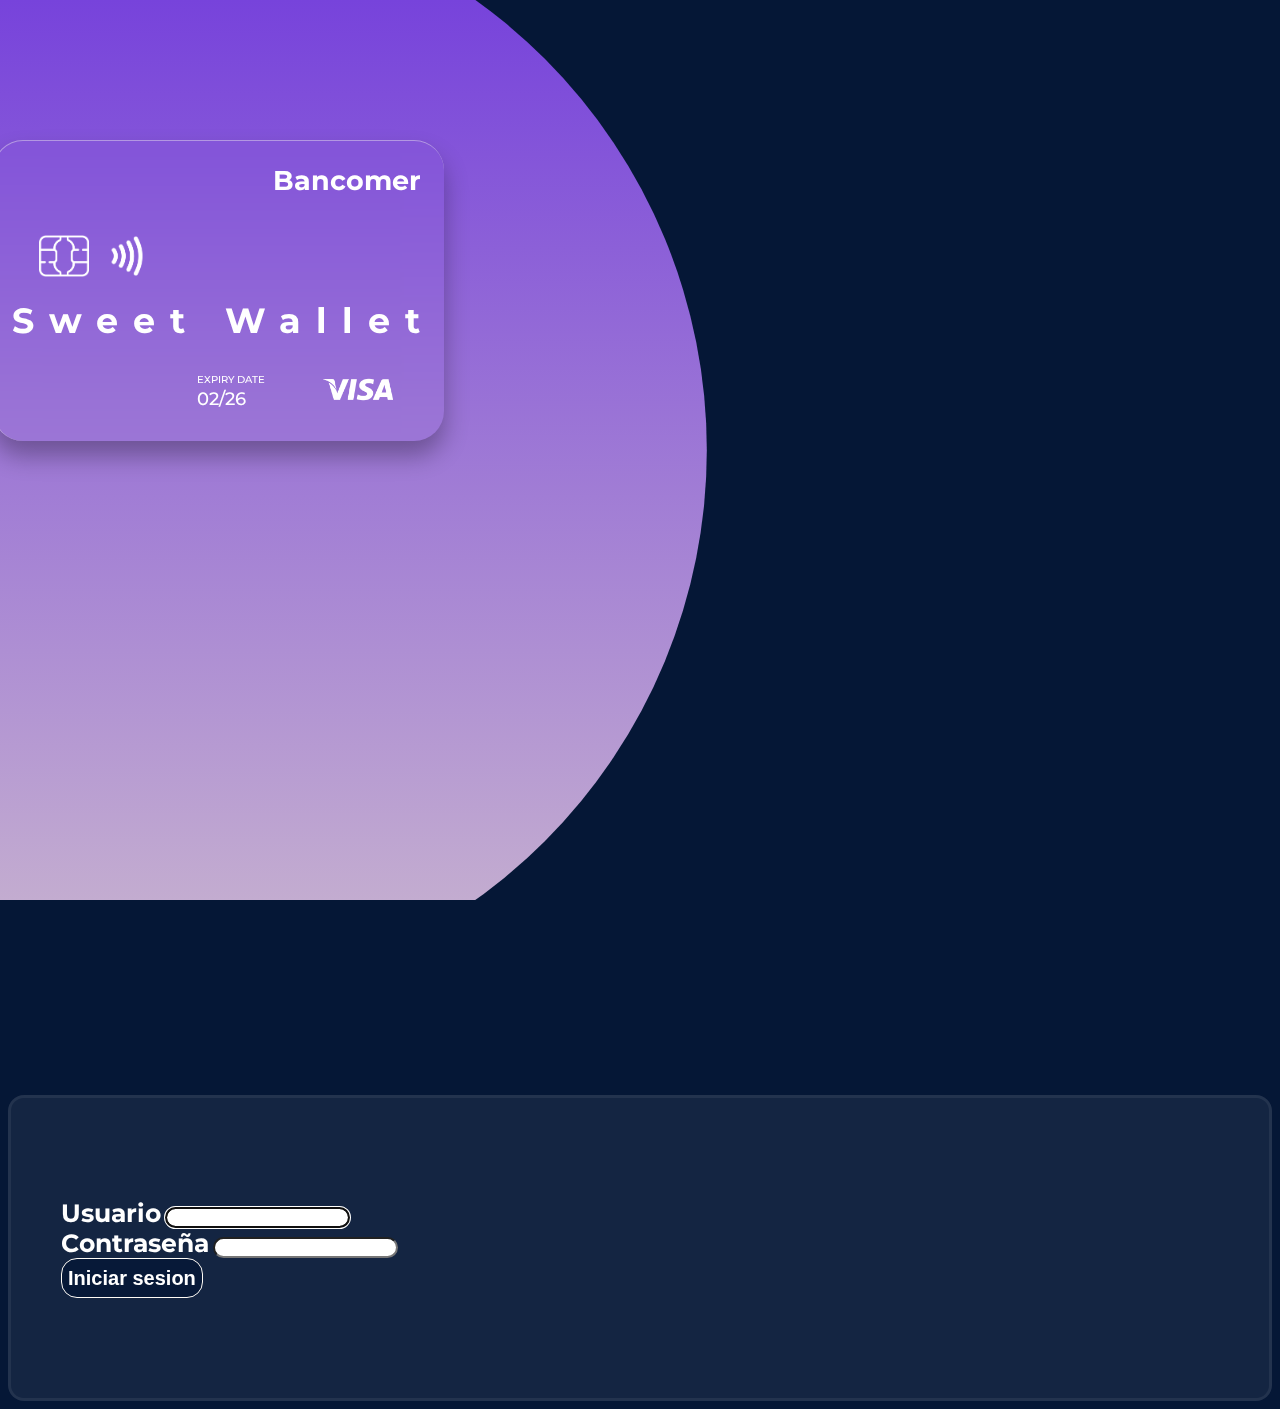
==== index.html @ 7c9d9f09 "Login" ====
<!DOCTYPE html>
<html lang="es">

<head>
    <meta charset="UTF-8">
    <meta name="viewport" content="width=device-width, initial-scale=1.0">
    <link rel="stylesheet" href="https://cdn.jsdelivr.net/npm/bootstrap@4.6.2/dist/css/bootstrap.min.css"
        integrity="sha384-xOolHFLEh07PJGoPkLv1IbcEPTNtaed2xpHsD9ESMhqIYd0nLMwNLD69Npy4HI+N" crossorigin="anonymous">
    <link rel="preconnect" href="https://fonts.googleapis.com">
    <link rel="preconnect" href="https://fonts.gstatic.com" crossorigin>
    <link href="https://fonts.googleapis.com/css2?family=Montserrat:ital,wght@0,100..900;1,100..900&display=swap"
        rel="stylesheet">
    <link rel="stylesheet" href="./styles/index.css">
    <title>Sweet Wallet</title>
</head>

<body>
    <div class="container">
        <div class="row">
            <div class="col circulo">
                <div class="card">
                    <h3 class="nombreBanco">Bancomer</h3>
                    <img src="./img/chip.png" class="chip">
                    <img src="./img/contactless-indicator.png" class="indicator">
                    <h3 class="number">Sweet Wallet</h3>
                    <h5 class="date">
                        <span>expiry date</span><br>
                        02/26
                    </h5>
                    <img src="./img/visa.png" class="logo">
                </div>
            </div>
            <div class="col">
                <div class="contenedor-formulario">
                    <form class="form" id="loginForm">
                        <div class="form-group">
                            <label for="user">Usuario</label>
                            <input type="text" id="user" class="form-control" aria-describedby="userHelp" name="user">
                        </div>
                        <div class="form-group mb-5">
                            <label for="password">Contraseña</label>
                            <input type="password" id="password" class="form-control" name="password"
                                [(ngModel)]="password">
                        </div>
                        <button type="submit" class="boton btn-block" onclick="login()">Iniciar sesion</button>
                    </form>
                </div>
            </div>
        </div>
    </div>


    <router-outlet></router-outlet>
</body>
<script src="https://cdn.jsdelivr.net/npm/jquery@3.5.1/dist/jquery.slim.min.js"
    integrity="sha384-DfXdz2htPH0lsSSs5nCTpuj/zy4C+OGpamoFVy38MVBnE+IbbVYUew+OrCXaRkfj"
    crossorigin="anonymous"></script>
<script src="https://cdn.jsdelivr.net/npm/bootstrap@4.6.2/dist/js/bootstrap.bundle.min.js"
    integrity="sha384-Fy6S3B9q64WdZWQUiU+q4/2Lc9npb8tCaSX9FK7E8HnRr0Jz8D6OP9dO5Vg3Q9ct"
    crossorigin="anonymous"></script>

<script src="./scripts/index.js"></script>

</html>
---- styles/index.css ----
body{
    background: #051736;
}

.circulo{
    height: 100vh;
    margin-left: -85px;
}

.circulo::before{
    content: "";
    position: absolute;
    top: 0;
    left: 0;
    width: 100%;
    height: 100%;
    background: linear-gradient(#7743DB, #C3ACD0);
    clip-path: circle(50% at 12% 50%);
    display: flex;
    justify-content: center;
    align-items: center;
}

.card{
    width: 450px;
    height: 300px;
    position: relative;
    background: #ff800000;
    border-top: 1px solid #eeeded70;
    border-left: 1px solid #eeeded70;
    border-radius: 30px;
    backdrop-filter: blur(18px);
    box-shadow: 0 15px 25px rgba(0,0,0,0.3);
    z-index: 1;
    margin-top: 140px;
    margin-left: 70px;
}

.nombreBanco{
    color:#fff;
    font-size: 27px;
    font-family: "Montserrat", sans-serif;
    position: absolute;
    margin-left: 62%;
    margin-top: 5%;
}

.chip{
    width: 50px;
    position: absolute;
    margin-top: 20%;
    margin-left: 10%;
}

.indicator{
    width: 50px;
    position: absolute;
    margin-top: 20%;
    margin-left: 24%;
}

.number{
    color: #fff;
    font-size: 35px;
    font-family: "Montserrat", sans-serif;
    font-weight: 700;
    position:absolute;
    letter-spacing: 15px;
    margin-left: 4%;
    margin-top: 35%;
}

.date{
    color: #fff;
    font-size: 18px;
    font-family: "Montserrat", sans-serif;
    font-weight: 500;
    position: absolute;
    text-transform: uppercase;
    margin-top: 50%;
    margin-left: 45%;
}

.date span{
    font-size: 10px;
    font-family: "Montserrat", sans-serif;
    font-weight: 500;
}

.logo{
    width: 70px;
    position: absolute;
    margin-top: 52%;
    margin-left: 73%;
}

.contenedor-formulario {
    border: 3px solid #fafafa10;
    margin-top: 55px;
    padding: 100px 50px 100px 50px;
    background: #fafafa10;
    border-radius: 1rem;
    backdrop-filter: blur(16px);
}

.form-group label {
    color: #fff;
    font-size: 25px;
    font-family: "Montserrat", sans-serif;
    font-weight: 700;
}

.form-group small{
    color: #fff;
    font-family: "Montserrat", sans-serif;
}

.form-group input{
    border-radius: 18px;
}

.boton{
    background: #051736cc;
    border: 0.5px solid #FEFBF6;
    border-radius: 1rem;
    color: #fff;
    height: 2.5rem;
    font-size: 20px;
    font-weight: bold;
    transition: background  0.5s ease;
}

.boton:hover{
    background: #C3ACD0;
    border: none;
}
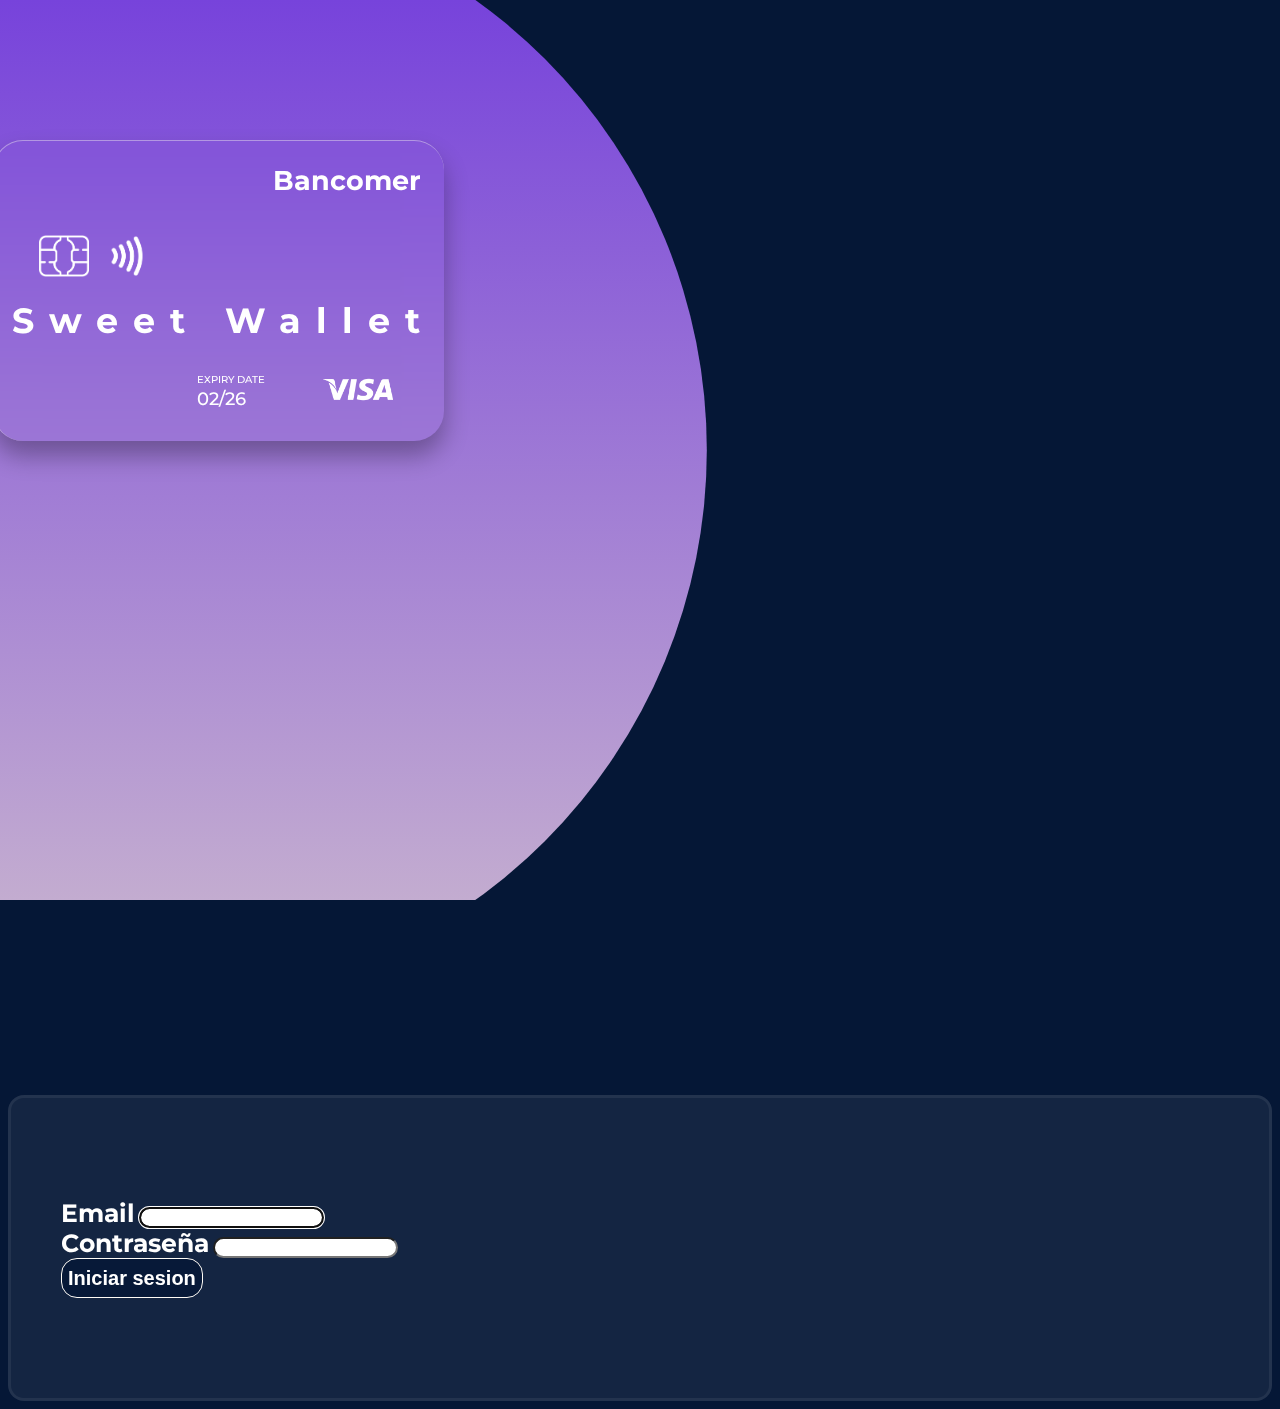
==== commit 6a01c4cb: "miCartera iniciado" ====
--- a/index.html
+++ b/index.html
@@ -34,8 +34,8 @@
                 <div class="contenedor-formulario">
                     <form class="form" id="loginForm">
                         <div class="form-group">
-                            <label for="user">Usuario</label>
-                            <input type="text" id="user" class="form-control" aria-describedby="userHelp" name="user">
+                            <label for="email">Email</label>
+                            <input type="text" id="email" class="form-control" aria-describedby="userHelp" name="email">
                         </div>
                         <div class="form-group mb-5">
                             <label for="password">Contraseña</label>
